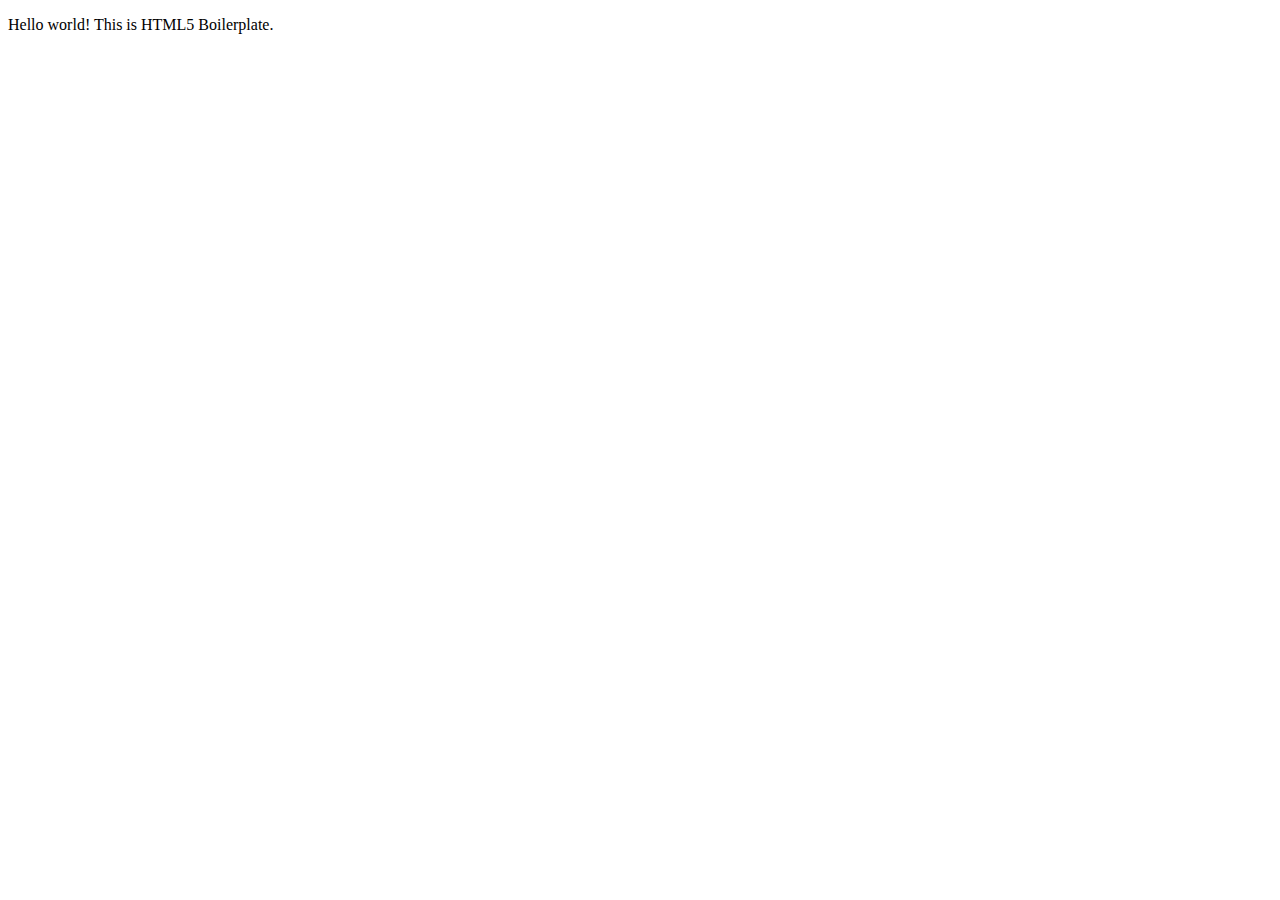
==== about/index.html @ a3511f0e "Added file pages for about and faq and updated link file paths" ====
<!DOCTYPE html>
<html class="no-js" lang="">
  <head>
    <meta charset="utf-8" />
    <title></title>
    <meta name="description" content="" />
    <meta name="viewport" content="width=device-width, initial-scale=1" />

    <meta property="og:title" content="" />
    <meta property="og:type" content="" />
    <meta property="og:url" content="" />
    <meta property="og:image" content="" />

    <link rel="manifest" href="../site.webmanifest" />
    <link rel="apple-touch-icon" href="../icon.png" />
    <!-- Place favicon.ico in the root directory -->

    <link rel="stylesheet" href="../css/normalize.css" />
    <link rel="stylesheet" href="../css/main.css" />

    <meta name="theme-color" content="#fafafa" />
  </head>

  <body>
    <!-- Add your site or application content here -->
    <p>Hello world! This is HTML5 Boilerplate.</p>
    <script src="../js/vendor/modernizr-3.11.2.min.js"></script>
    <script src="../js/plugins.js"></script>
    <script src="../js/main.js"></script>

    <!-- Google Analytics: change UA-XXXXX-Y to be your site's ID. -->
    <script>
      window.ga = function () {
        ga.q.push(arguments);
      };
      ga.q = [];
      ga.l = +new Date();
      ga("create", "UA-XXXXX-Y", "auto");
      ga("set", "anonymizeIp", true);
      ga("set", "transport", "beacon");
      ga("send", "pageview");
    </script>
    <script src="https://www.google-analytics.com/analytics.js" async></script>
  </body>
</html>
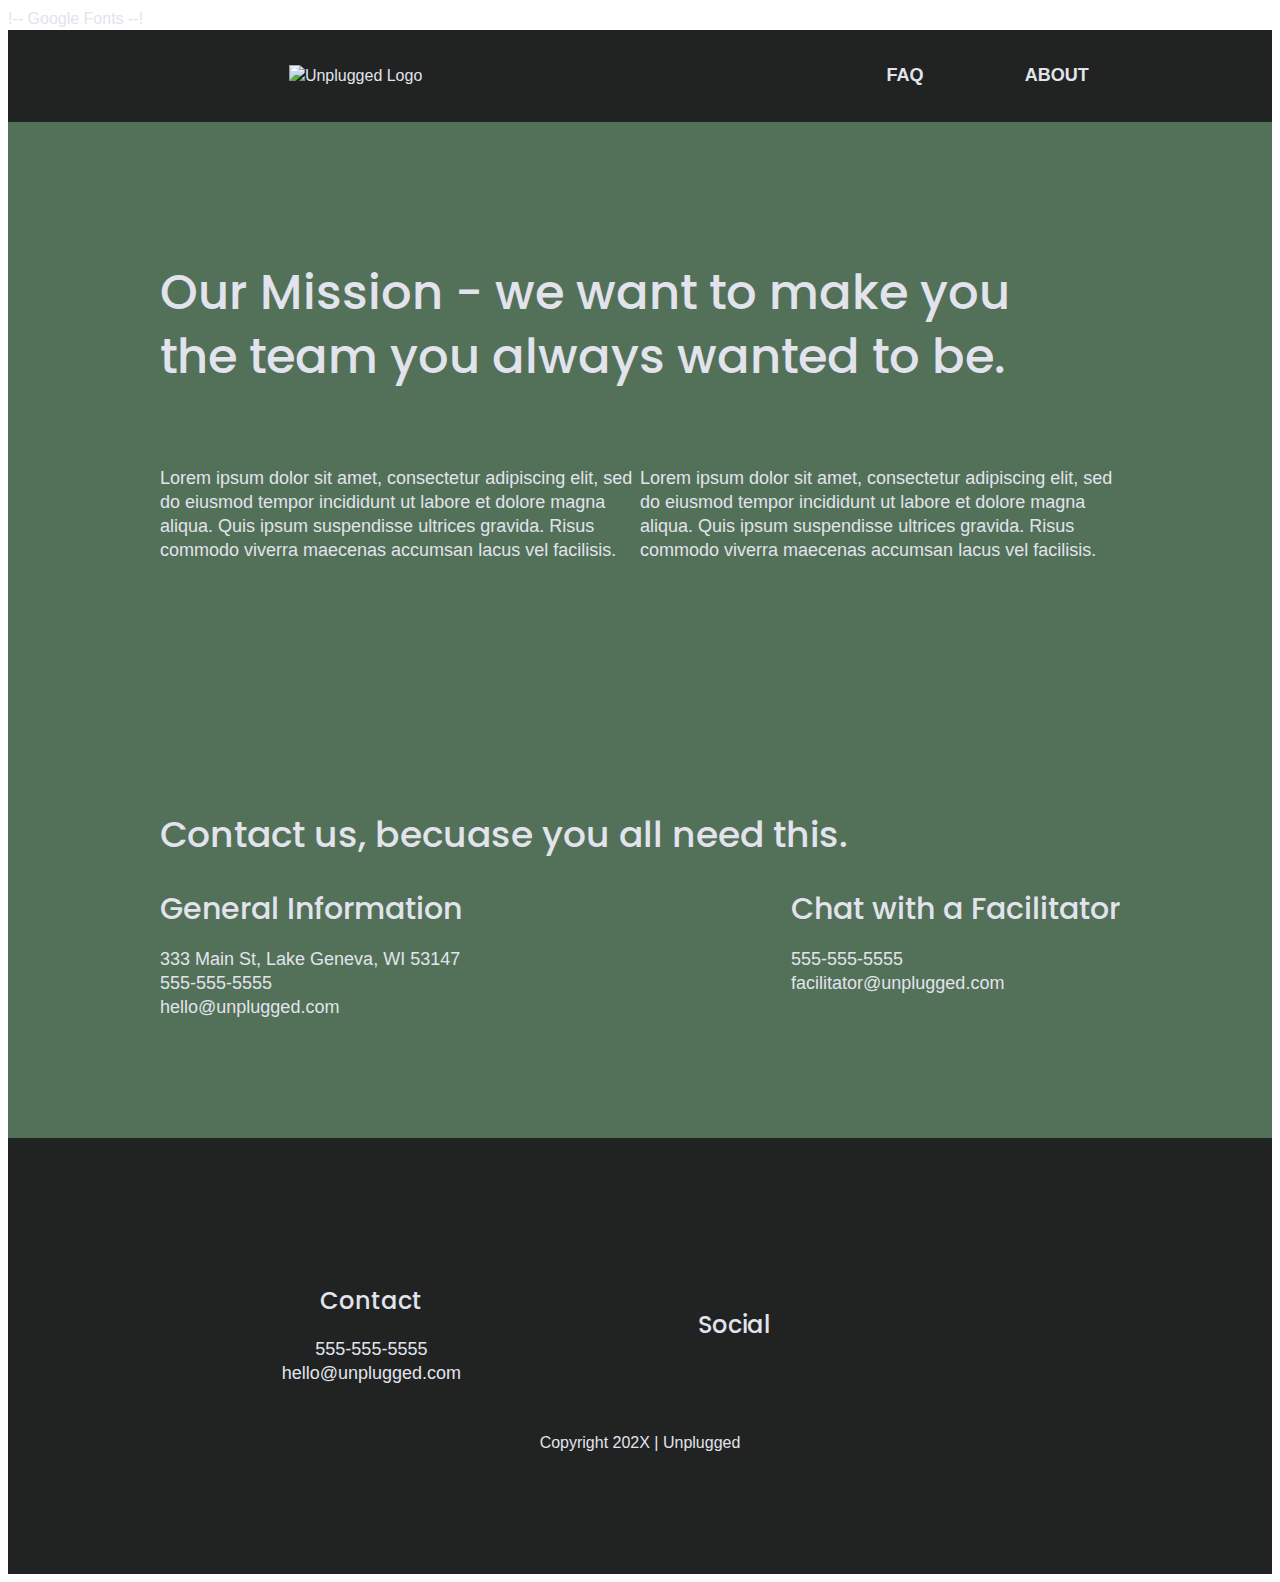
==== commit 3cc4c498: "Added and formatted images and added text styles on other pages" ====
--- a/about/index.html
+++ b/about/index.html
@@ -17,13 +17,116 @@
 
     <link rel="stylesheet" href="../css/normalize.css" />
     <link rel="stylesheet" href="../css/main.css" />
-
+    !-- Google Fonts --!
+    <link href="https://fonts.googleapis.com/css?family=Open+Sans:400,700|Poppins:500,700" rel="stylesheet">
     <meta name="theme-color" content="#fafafa" />
   </head>
 
   <body>
-    <!-- Add your site or application content here -->
-    <p>Hello world! This is HTML5 Boilerplate.</p>
+    <!-- CODE SHELL -->
+    
+<header>
+      <section class="content-wrapper">
+        <figure>
+        <a href="../index.html">
+          <img src="../img/unpluggedlogo.png" alt="Unplugged Logo" />
+        </a>
+      </figure>
+        <div class="header-divider"></div>
+        <nav>
+          <ul>
+            <li><a href="../faq/index.html">FAQ</a></li>
+            <li><a href="../index.html">ABOUT</a></li>
+          </ul>
+        </nav>
+      </section>
+    </header>
+
+    <main>
+      <section class="mission">
+        <div class="content-wrapper">
+            <h2>Our Mission - we want to make you the team you always wanted to be.</h2>
+            <div class="mission-content">
+              <p>Lorem ipsum dolor sit amet, consectetur adipiscing elit, sed do eiusmod tempor incididunt ut labore et dolore magna aliqua. Quis ipsum suspendisse ultrices gravida. Risus commodo viverra maecenas accumsan lacus vel facilisis.</p>
+              <p>Lorem ipsum dolor sit amet, consectetur adipiscing elit, sed do eiusmod tempor incididunt ut labore et dolore magna aliqua. Quis ipsum suspendisse ultrices gravida. Risus commodo viverra maecenas accumsan lacus vel facilisis.</p>
+          </div>
+      </section>
+      <!-- Mission Section Ends -->
+      <section class="map">
+          <figure>
+
+          </figure>
+        </div>
+      </section>
+      <!-- Map Section Ends -->
+      <section class="contact-section">
+        <div class="content-wrapper">
+          <h2>Contact us, becuase you all need this.</h2>
+          <div class="contact-content">
+            <div>
+              <h4>General Information</h4>
+              <address>
+                <p>
+                  333 Main St, Lake Geneva, WI 53147</br>
+                  555-555-5555</br>
+                  hello@unplugged.com
+                </p>
+              </address>
+            </div>
+            <div>
+              <h4>Chat with a Facilitator</h4>
+              <address>
+              <p>555-555-5555<br>
+                facilitator@unplugged.com
+              </p>
+            </address>
+          </div>
+          </div>
+      </section>
+    </main>
+
+    <footer>
+      <div class="content-wrapper">
+        <div class="footer-content">
+          <div class="contact">
+            <h4>Contact</h4>
+            <address>
+              <p>
+                555-555-5555 <br />
+                hello@unplugged.com
+              </p>
+            </address>
+          </div>
+          <div class="social">
+            <h4>Social</h4>
+            <p>
+              <a
+                href="https://www.facebook.com"
+                target="_blank"
+                rel="noopener"
+              ></a>
+            </p>
+            <p>
+              <a
+                href="https://www.twitter.com"
+                target="_blank"
+                rel="noopener"
+              ></a>
+            </p>
+            <p>
+              <a
+                href="https://www.instagram.com"
+                target="_blank"
+                rel="noopener"
+              ></a>
+            </p>
+          </div>
+          <div class="copyright">Copyright 202X | Unplugged</div>
+        </div>
+      </div>
+    </footer>
+
+    <!-- CODE SHELL ENDS -->
     <script src="../js/vendor/modernizr-3.11.2.min.js"></script>
     <script src="../js/plugins.js"></script>
     <script src="../js/main.js"></script>
--- a/css/main.css
+++ b/css/main.css
@@ -0,0 +1,781 @@
+/*! HTML5 Boilerplate v8.0.0 | MIT License | https://html5boilerplate.com/ */
+
+/* main.css 2.1.0 | MIT License | https://github.com/h5bp/main.css#readme */
+/*
+ * What follows is the result of much research on cross-browser styling.
+ * Credit left inline and big thanks to Nicolas Gallagher, Jonathan Neal,
+ * Kroc Camen, and the H5BP dev community and team.
+ */
+
+/* ==========================================================================
+   Base styles: opinionated defaults
+   ========================================================================== */
+
+html {
+  color: #222;
+  font-size: 1em;
+  line-height: 1.4;
+}
+
+/*
+ * Remove text-shadow in selection highlight:
+ * https://twitter.com/miketaylr/status/12228805301
+ *
+ * Vendor-prefixed and regular ::selection selectors cannot be combined:
+ * https://stackoverflow.com/a/16982510/7133471
+ *
+ * Customize the background color to match your design.
+ */
+
+::-moz-selection {
+  background: #b3d4fc;
+  text-shadow: none;
+}
+
+::selection {
+  background: #b3d4fc;
+  text-shadow: none;
+}
+
+/*
+ * A better looking default horizontal rule
+ */
+
+hr {
+  display: block;
+  height: 1px;
+  border: 0;
+  border-top: 1px solid #ccc;
+  margin: 1em 0;
+  padding: 0;
+}
+
+/*
+ * Remove the gap between audio, canvas, iframes,
+ * images, videos and the bottom of their containers:
+ * https://github.com/h5bp/html5-boilerplate/issues/440
+ */
+
+audio,
+canvas,
+iframe,
+img,
+svg,
+video {
+  vertical-align: middle;
+}
+
+/*
+ * Remove default fieldset styles.
+ */
+
+fieldset {
+  border: 0;
+  margin: 0;
+  padding: 0;
+}
+
+/*
+ * Allow only vertical resizing of textareas.
+ */
+
+textarea {
+  resize: vertical;
+}
+
+/* ==========================================================================
+   Author's custom styles
+   ========================================================================== */
+/* --------------------- General  Styles ------------------- */
+html {
+  font-size: 16px;
+}
+
+body {
+  font-family: "open-sans", sans-serif;
+  font-size: 1em;
+  color: #e2e3ed;
+  text-align: left;
+}
+
+ul,
+ol {
+  list-style: none;
+}
+
+a {
+  color: #e2e3ed;
+  text-decoration: none;
+}
+
+h2 {
+  font-family: "poppins", sans-serif;
+  font-size: 1.875em;
+  font-weight: 500;
+}
+
+h3,
+h4 {
+  font-family: "poppins", sans-serif;
+  font-size: 1.125em;
+  font-weight: 500;
+  margin: 0;
+}
+
+p {
+  font-size: 0.875em;
+  line-height: 1.285em;
+}
+
+img {
+  width: 100%;
+}
+
+figure {
+  margin: 0;
+}
+
+address {
+  font-style: normal;
+}
+
+.content-wrapper {
+  margin: 50px 0;
+  width: 90%;
+}
+/* --------------------- Mobile Styles ------------------- */
+/* ----- Base Header - Footer Styles ----- */
+header,
+footer {
+  display: flex;
+  justify-content: center;
+  align-items: center;
+  flex-flow: row wrap;
+  width: 100%;
+  background: #202322;
+}
+/* ----- Base Header Styles ----- */
+header {
+  padding: 15px 0;
+}
+
+header .content-wrapper {
+  display: flex;
+  justify-content: center;
+  align-items: center;
+  flex-flow: row wrap;
+  margin: 0;
+}
+
+header figure {
+  width: 60%;
+  display: flex;
+  justify-content: center;
+  align-items: center;
+}
+.header-divider {
+  width: 100%;
+  margin: 10px 0 20px 0;
+  height: 2px;
+  background: #3a3a3a;
+}
+header nav {
+  display: flex;
+  justify-content: space-around;
+  align-items: center;
+  flex-flow: row wrap;
+  width: 60%;
+  padding: 0;
+}
+header nav ul {
+  display: flex;
+  justify-content: space-around;
+  list-style: none;
+  padding: 0;
+  margin: 0;
+  width: 100%;
+}
+header nav ul li {
+  padding: 0 10%;
+  font-size: 1.125em;
+  font-weight: bold;
+}
+/* ----- Footer Styles ------ */
+footer {
+  flex-direction: column;
+  text-align: center;
+}
+footer .content-wrapper {
+  width: 55%;
+}
+footer p {
+  margin: 0;
+}
+footer h4 {
+  padding: 20px 0;
+}
+footer .social {
+  display: flex;
+  justify-content: space-around;
+  align-items: center;
+  padding: 50px 0;
+}
+
+footer .social p {
+  display: flex;
+  justify-content: center;
+  align-items: center;
+}
+footer .copyright {
+  padding: 20px 0;
+}
+/* ----- Main Styles - homepage ------ */
+.hero-area {
+  display: flex;
+  justify-content: center;
+  flex-flow: row wrap;
+  background: url(../img/unplugged-retreat.jpg) no-repeat;
+  background-position: center;
+  background-size: cover;
+  height: 500px;
+}
+
+.hero-area h1 {
+  font-size: 2.25em;
+  font-family: "poppins", Helvetica, Arial, sans-serif;
+  font-weight: 500;
+  line-height: 1.2;
+}
+
+aside {
+  display: flex;
+  justify-content: center;
+  align-items: center;
+  flex-flow: row wrap;
+  background: #527158;
+}
+
+aside .form-description {
+  margin-bottom: 30px;
+}
+
+input[type="text"] {
+  box-sizing: border-box;
+  width: 100%;
+  color: #2a423a;
+  font-style: italic;
+  padding: 1em;
+}
+
+input[type="button"] {
+  width: 100%;
+  padding: 20px 0;
+  margin-top: 20px;
+  background-color: #2a423a;
+  font-family: "Poppins", Helvetica, Arial, sans-serif;
+  font-weight: 500;
+  font-size: 1.125em;
+  color: #e2e3ed;
+  border: none;
+  text-align: center;
+  text-transform: uppercase;
+}
+
+aside h3 {
+  padding: 20px 0;
+}
+aside input {
+  padding: 1em;
+  margin: 20px 0;
+}
+
+.features {
+  display: flex;
+  justify-content: center;
+  flex-flow: row wrap;
+  background: url(../img/unplugged-retreat-features.jpg) no-repeat;
+  background-position: center;
+  background-size: cover;
+}
+.features h2 {
+  margin: 0;
+  padding-bottom: 60px;
+}
+
+.features article {
+  width: 63%;
+  padding: 30px 0;
+}
+
+.feature-items {
+  display: flex;
+  justify-content: center;
+  align-items: center;
+  flex-flow: row wrap;
+}
+
+.features p {
+  margin: 0;
+  text-align: center;
+}
+
+.feature-icon {
+  padding-bottom: 40px;
+}
+.reviews {
+  display: flex;
+  justify-content: center;
+  flex-flow: row wrap;
+  background: #2a423a;
+}
+.reviews h2 {
+  margin-bottom: 40px;
+  line-height: 1;
+}
+
+.reviews h3 {
+  margin: 20px 0;
+}
+.reviews article figure {
+  width: 100%;
+  display: flex;
+  justify-content: center;
+  align-items: center;
+}
+/* ----- Main Styles - About page ----- */
+.mission {
+  display: flex;
+  flex-flow: row wrap;
+  justify-content: center;
+  align-items: center;
+  background: #527158;
+}
+.contact-section {
+  display: flex;
+  justify-content: center;
+  align-items: center;
+  flex-flow: row wrap;
+  background: #527158;
+}
+/* ------ Main Styles - faq page ------ */
+.faq {
+  display: flex;
+  flex-flow: row wrap;
+  justify-content: center;
+  align-items: center;
+  background: #527158;
+}
+.faq .content-wrapper {
+  display: flex;
+  flex-flow: row wrap;
+  align-items: center;
+  justify-content: center;
+}
+
+/* ==========================================================================
+   Helper classes
+   ========================================================================== */
+
+/*
+ * Hide visually and from screen readers
+ */
+
+.hidden,
+[hidden] {
+  display: none !important;
+}
+
+/*
+ * Hide only visually, but have it available for screen readers:
+ * https://snook.ca/archives/html_and_css/hiding-content-for-accessibility
+ *
+ * 1. For long content, line feeds are not interpreted as spaces and small width
+ *    causes content to wrap 1 word per line:
+ *    https://medium.com/@jessebeach/beware-smushed-off-screen-accessible-text-5952a4c2cbfe
+ */
+
+.sr-only {
+  border: 0;
+  clip: rect(0, 0, 0, 0);
+  height: 1px;
+  margin: -1px;
+  overflow: hidden;
+  padding: 0;
+  position: absolute;
+  white-space: nowrap;
+  width: 1px;
+  /* 1 */
+}
+
+/*
+ * Extends the .sr-only class to allow the element
+ * to be focusable when navigated to via the keyboard:
+ * https://www.drupal.org/node/897638
+ */
+
+.sr-only.focusable:active,
+.sr-only.focusable:focus {
+  clip: auto;
+  height: auto;
+  margin: 0;
+  overflow: visible;
+  position: static;
+  white-space: inherit;
+  width: auto;
+}
+
+/*
+ * Hide visually and from screen readers, but maintain layout
+ */
+
+.invisible {
+  visibility: hidden;
+}
+
+/*
+ * Clearfix: contain floats
+ *
+ * For modern browsers
+ * 1. The space content is one way to avoid an Opera bug when the
+ *    `contenteditable` attribute is included anywhere else in the document.
+ *    Otherwise it causes space to appear at the top and bottom of elements
+ *    that receive the `clearfix` class.
+ * 2. The use of `table` rather than `block` is only necessary if using
+ *    `:before` to contain the top-margins of child elements.
+ */
+
+.clearfix::before,
+.clearfix::after {
+  content: " ";
+  display: table;
+}
+
+.clearfix::after {
+  clear: both;
+}
+
+/***************************** Tablet Styles ********************************/
+@media only screen and (min-width: 768px) {
+  /* ---- General Styles ---- */
+  h1 {
+    font-size: 3em;
+    line-height: 1;
+  }
+
+  h2 {
+    font-size: 2.25em;
+    line-height: 1.33;
+  }
+
+  h3 {
+    font-size: 1.5em;
+    line-height: 1.25;
+  }
+
+  footer h4,
+  .contact h4 {
+    font-size: 1.5em;
+  }
+
+  .faq h4,
+  .faq p {
+    line-height: 1.125em;
+  }
+
+  .content-wrapper {
+    width: 640px;
+    margin: 100px 0;
+  }
+
+  /* ---- Header Styles ---- */
+  header {
+    justify-content: space-around;
+    padding: 33px 0;
+  }
+
+  header .content-wrapper {
+    width: 100%;
+    justify-content: space-around;
+  }
+
+  header figure {
+    width: 30%;
+    display: flex;
+    justify-content: center;
+    align-items: center;
+  }
+
+  header nav {
+    width: 20%;
+  }
+
+  header nav ul {
+    justify-content: space-between;
+  }
+
+  .header-divider {
+    display: none;
+  }
+  /* ---- Main Styles - Homepage ---- */
+  aside .content-wrapper {
+    margin: 50px 0;
+    display: flex;
+    justify-content: space-between;
+    align-items: flex-start;
+    flex-flow: row wrap;
+  }
+
+  .form-description,
+  .form {
+    width: 40%;
+    margin: 0;
+  }
+
+  .features .content-wrapper h2 {
+    padding-bottom: 20px;
+  }
+
+  .features article {
+    display: flex;
+    justify-content: center;
+    align-items: center;
+    flex-flow: column wrap;
+    flex-basis: 50%;
+  }
+
+  .features .features-item-description {
+    width: 50%;
+  }
+
+  .feature-icon {
+    padding-bottom: 30px;
+  }
+  .reviews article {
+    display: flex;
+    justify-content: space-between;
+  }
+  .reviews article figure {
+    width: 47%;
+  }
+  .featured-review {
+    width: 49%;
+  }
+
+  /* ---- Footer ---- */
+  footer .content-wrapper {
+    width: 85%;
+    margin: 100px 0;
+  }
+
+  .footer-content {
+    display: flex;
+    justify-content: space-around;
+    align-items: center;
+    flex-flow: row wrap;
+  }
+
+  footer .contact {
+    margin-bottom: 0;
+    width: 50%;
+  }
+
+  footer .social {
+    margin-bottom: 0;
+    width: 50%;
+  }
+
+  footer .contact .h4 {
+    padding-bottom: 40px;
+  }
+
+  .copyright {
+    width: 33%;
+  }
+
+  /* ------ Main Styles - faq page ------ */
+  .faq-content {
+    flex-basis: 45%;
+  }
+  .faq .content-wrapper {
+    justify-content: space-between;
+  }
+  .faq h2 {
+    width: 100%;
+  }
+  /* ----- Main Styles - about page ------ */
+  .mission-content {
+    display: flex;
+    justify-content: space-between;
+    align-items: center;
+    padding-top: 20px;
+  }
+
+  mission-content p {
+    width: 45%;
+  }
+
+  .contact-section .content-wrapper h2 {
+    width: 80%;
+  }
+
+  .contact-content {
+    display: flex;
+    justify-content: space-between;
+    align-items: flex-start;
+  }
+}
+/******************************* Desktop Styles ****************************/
+@media only screen and (min-width: 1200px) {
+  /* ---- General Styles ---- */
+  .content-wrapper {
+    width: 960px;
+  }
+
+  h1 {
+    font-size: 3.75em;
+  }
+
+  h2 {
+    font-size: 2.25em;
+  }
+
+  h3,
+  h4 {
+    font-size: 1.875em;
+  }
+
+  p {
+    font-size: 1.125em;
+    line-height: 1.33;
+  }
+
+  /* ---- Main Styles - Homepage ---- */
+  .hero-area h1 {
+    width: 70%;
+    height: 600px;
+  }
+
+  aside .content-wrapper {
+    justify-content: space-around;
+  }
+
+  .form-description,
+  .form {
+    width: 30%;
+  }
+
+  .features h2 {
+    width: 90%;
+  }
+
+  .feature-items {
+    justify-content: space-around;
+  }
+  .features article {
+    width: 20%;
+    flex-basis: 30%;
+    margin: 0;
+  }
+
+  .reviews h2 {
+    margin: 0 0 50px 0;
+  }
+
+  .featured-review {
+    width: 43%;
+  }
+}
+
+/* ----- Main Styles - faq page ------ */
+.faq h2 {
+  width: 100%;
+  font-size: 3em;
+}
+.faq h4,
+.faq p {
+  font-size: 1.125em;
+  line-height: 1;
+}
+/* ----- Main Styles - about page ------ */
+.mission h2 {
+  font-size: 3em;
+}
+
+.mission h2,
+.contact-section .content-wrapper h2 {
+  width: 95%;
+}
+/* ==========================================================================
+   Print styles.
+   Inlined to avoid the additional HTTP request:
+   https://www.phpied.com/delay-loading-your-print-css/
+   ========================================================================== */
+
+@media print {
+  *,
+  *::before,
+  *::after {
+    background: #fff !important;
+    color: #000 !important;
+    /* Black prints faster */
+    box-shadow: none !important;
+    text-shadow: none !important;
+  }
+
+  a,
+  a:visited {
+    text-decoration: underline;
+  }
+
+  a[href]::after {
+    content: " (" attr(href) ")";
+  }
+
+  abbr[title]::after {
+    content: " (" attr(title) ")";
+  }
+
+  /*
+   * Don't show links that are fragment identifiers,
+   * or use the `javascript:` pseudo protocol
+   */
+  a[href^="#"]::after,
+  a[href^="javascript:"]::after {
+    content: "";
+  }
+
+  pre {
+    white-space: pre-wrap !important;
+  }
+
+  pre,
+  blockquote {
+    border: 1px solid #999;
+    page-break-inside: avoid;
+  }
+
+  /*
+   * Printing Tables:
+   * https://web.archive.org/web/20180815150934/http://css-discuss.incutio.com/wiki/Printing_Tables
+   */
+  thead {
+    display: table-header-group;
+  }
+
+  tr,
+  img {
+    page-break-inside: avoid;
+  }
+
+  p,
+  h2,
+  h3 {
+    orphans: 3;
+    widows: 3;
+  }
+
+  h2,
+  h3 {
+    page-break-after: avoid;
+  }
+}
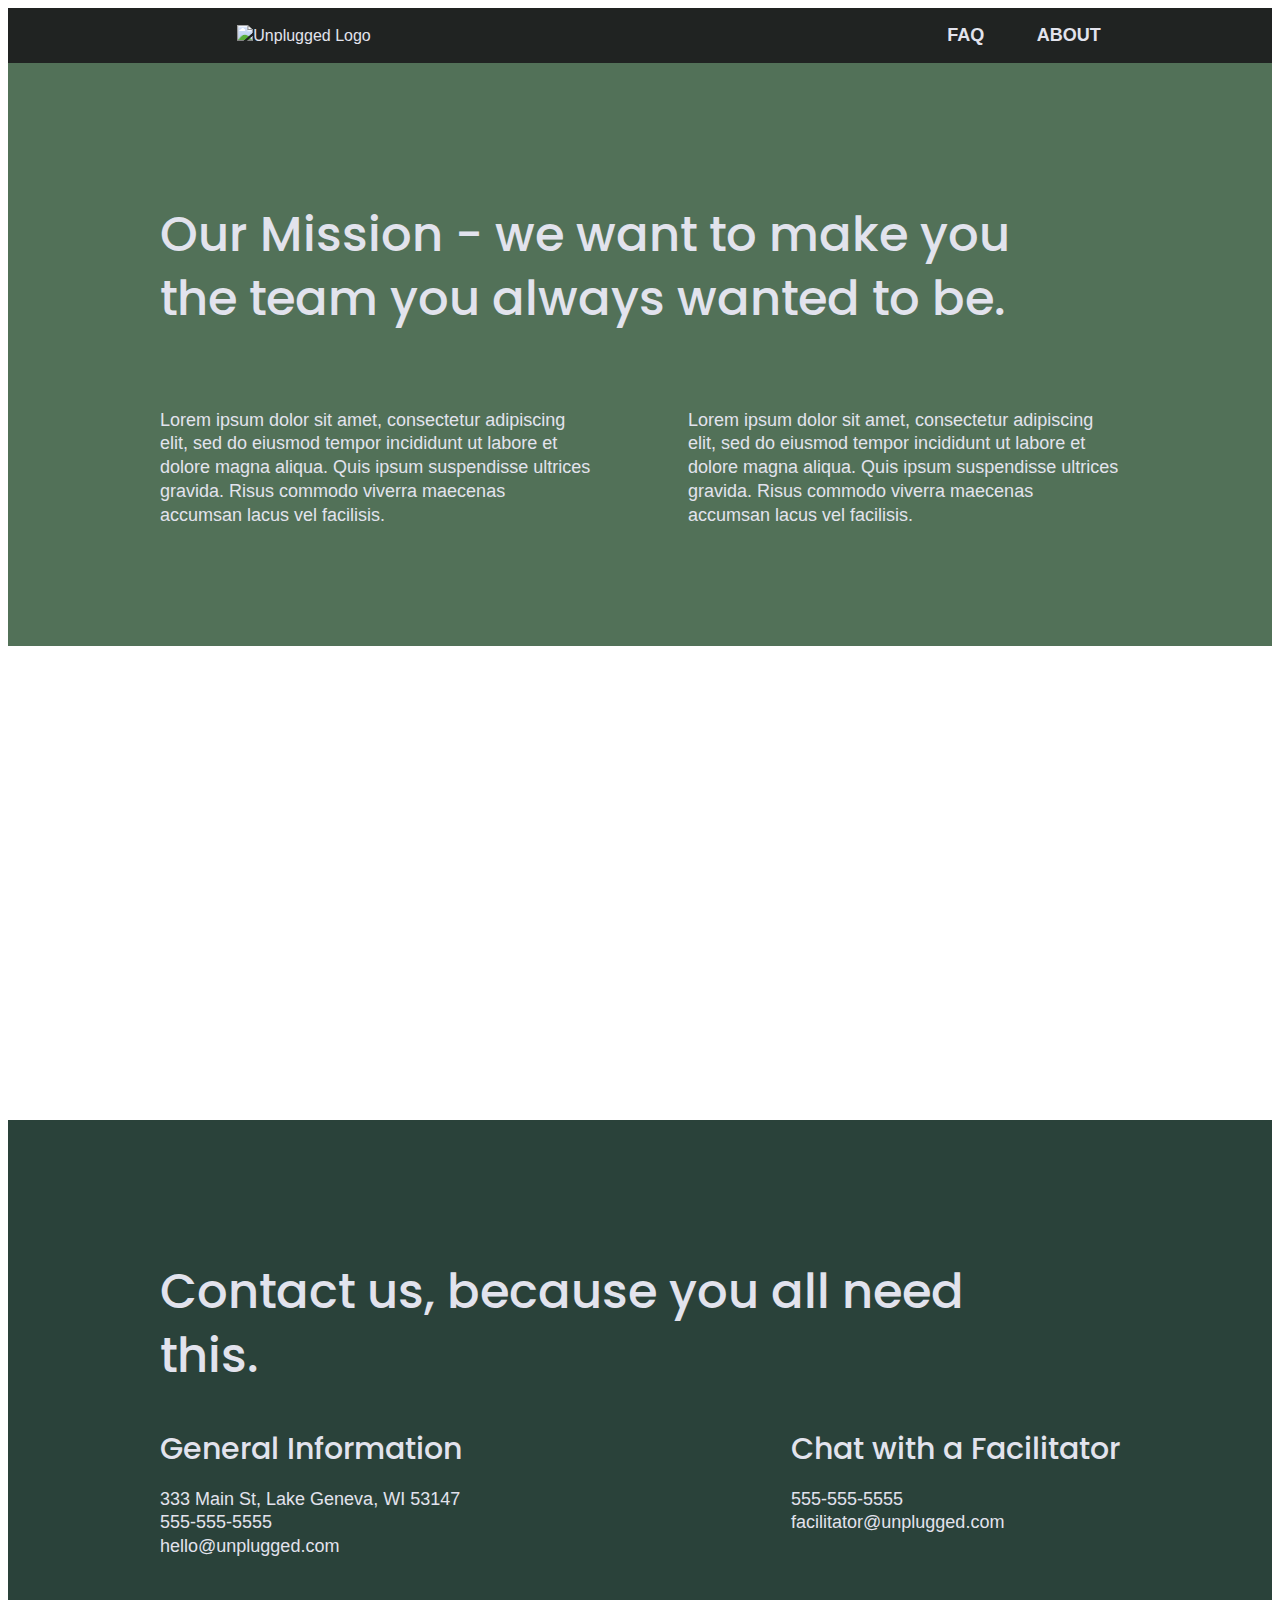
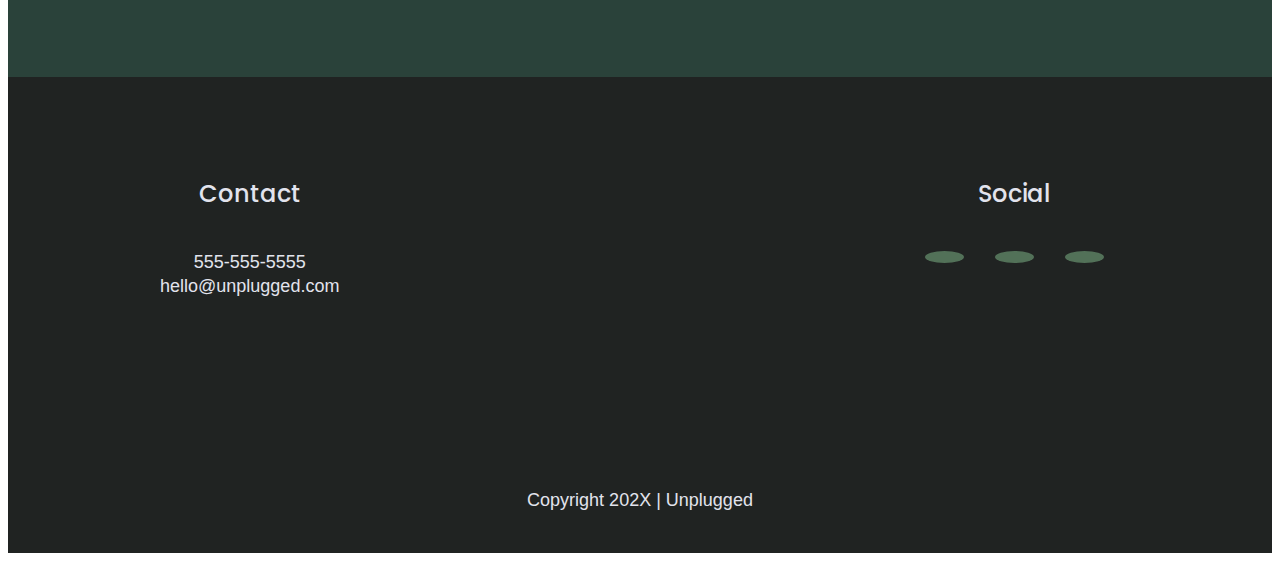
==== commit 6fd75461: "Updated header and footer sizing to be the same as design docs" ====
--- a/about/index.html
+++ b/about/index.html
@@ -17,7 +17,9 @@
 
     <link rel="stylesheet" href="../css/normalize.css" />
     <link rel="stylesheet" href="../css/main.css" />
-    !-- Google Fonts --!
+        <!-- FontAwesome Icons-->
+    <script src="https://kit.fontawesome.com/7bb8c48d91.js" crossorigin="anonymous"></script>
+    <!-- Google Fonts -->
     <link href="https://fonts.googleapis.com/css?family=Open+Sans:400,700|Poppins:500,700" rel="stylesheet">
     <meta name="theme-color" content="#fafafa" />
   </head>
@@ -54,14 +56,15 @@
       <!-- Mission Section Ends -->
       <section class="map">
           <figure>
-
+            <iframe src="https://www.google.com/maps/embed?pb=!1m18!1m12!1m3!1d2937.24653542958!2d-88.42092302403668!3d42.59251257117226!2m3!1f0!2f0!3f0!3m2!1i1024!2i768!4f13.1!3m3!1m2!1s0x88058bc6e142ea55%3A0xfa4a44e1259ef755!2s333%20Main%20St%2C%20Lake%20Geneva%2C%20WI%2053147%2C%20USA!5e0!3m2!1sen!2str!4v1682619125611!5m2!1sen!2str"
+             width="600" height="450" style="border:0;" allowfullscreen="" loading="lazy" 
+             referrerpolicy="no-referrer-when-downgrade"></iframe>
           </figure>
-        </div>
       </section>
       <!-- Map Section Ends -->
       <section class="contact-section">
         <div class="content-wrapper">
-          <h2>Contact us, becuase you all need this.</h2>
+          <h2>Contact us, because you all need this.</h2>
           <div class="contact-content">
             <div>
               <h4>General Information</h4>
@@ -85,7 +88,7 @@
       </section>
     </main>
 
-    <footer>
+<footer>
       <div class="content-wrapper">
         <div class="footer-content">
           <div class="contact">
@@ -99,31 +102,35 @@
           </div>
           <div class="social">
             <h4>Social</h4>
+            <div class="social-icons">
             <p>
               <a
                 href="https://www.facebook.com"
                 target="_blank"
                 rel="noopener"
-              ></a>
+              ><i class="fab fa-facebook-f"></i></a>
             </p>
             <p>
               <a
                 href="https://www.twitter.com"
                 target="_blank"
                 rel="noopener"
-              ></a>
+              ><i class="fab fa-twitter"></i></a>
             </p>
             <p>
               <a
                 href="https://www.instagram.com"
                 target="_blank"
                 rel="noopener"
-              ></a>
+              ><i class="fab fa-instagram"></i></a>
             </p>
           </div>
-          <div class="copyright">Copyright 202X | Unplugged</div>
+          </div> 
         </div>
-      </div>
+         </div>
+          <div class="copyright">
+            <p>Copyright 202X | Unplugged</p>
+          </div>
     </footer>
 
     <!-- CODE SHELL ENDS -->
--- a/css/main.css
+++ b/css/main.css
@@ -159,19 +159,18 @@
   padding: 15px 0;
 }
 
-header .content-wrapper {
-  display: flex;
-  justify-content: center;
-  align-items: center;
-  flex-flow: row wrap;
-  margin: 0;
-}
-
 header figure {
   width: 60%;
   display: flex;
   justify-content: center;
   align-items: center;
+  flex-flow: row wrap;
+}
+header .content-wrapper {
+  margin: 15px 0;
+  display: flex;
+  justify-content: center;
+  flex-flow: row wrap;
 }
 .header-divider {
   width: 100%;
@@ -179,6 +178,7 @@
   height: 2px;
   background: #3a3a3a;
 }
+
 header nav {
   display: flex;
   justify-content: space-around;
@@ -205,8 +205,16 @@
   flex-direction: column;
   text-align: center;
 }
+
 footer .content-wrapper {
-  width: 55%;
+  margin: 100px 0;
+  display: flex;
+  justify-content: center;
+  align-items: center;
+}
+
+footer .footer-content {
+  width: 60%;
 }
 footer p {
   margin: 0;
@@ -214,11 +222,15 @@
 footer h4 {
   padding: 20px 0;
 }
-footer .social {
+
+footer .contact {
+  padding-bottom: 50px;
+}
+
+footer .social-icons {
   display: flex;
   justify-content: space-around;
   align-items: center;
-  padding: 50px 0;
 }
 
 footer .social p {
@@ -226,6 +238,15 @@
   justify-content: center;
   align-items: center;
 }
+
+footer .social-icons p {
+  background: #527158;
+  font-size: 1.3125em;
+  width: 21px;
+  padding: 6px 9px;
+  border-radius: 100%;
+}
+
 footer .copyright {
   padding: 20px 0;
 }
@@ -237,7 +258,7 @@
   background: url(../img/unplugged-retreat.jpg) no-repeat;
   background-position: center;
   background-size: cover;
-  height: 500px;
+  min-height: 500px;
 }
 
 .hero-area h1 {
@@ -255,6 +276,9 @@
   background: #527158;
 }
 
+aside p {
+  margin: 0;
+}
 aside .form-description {
   margin-bottom: 30px;
 }
@@ -265,6 +289,7 @@
   color: #2a423a;
   font-style: italic;
   padding: 1em;
+  margin-bottom: 20px;
 }
 
 input[type="button"] {
@@ -284,10 +309,6 @@
 aside h3 {
   padding: 20px 0;
 }
-aside input {
-  padding: 1em;
-  margin: 20px 0;
-}
 
 .features {
   display: flex;
@@ -319,6 +340,10 @@
   text-align: center;
 }
 
+.features i {
+  font-size: 3.75em;
+}
+
 .feature-icon {
   padding-bottom: 40px;
 }
@@ -328,48 +353,80 @@
   flex-flow: row wrap;
   background: #2a423a;
 }
+
 .reviews h2 {
+  margin: 0 0 40px 0;
+  line-height: 1;
+}
+
+.reviews h3 {
+  margin: 20px 0;
+  width: 55%;
+}
+
+.reviews article figure {
+  width: 100%;
+  display: flex;
+  justify-content: center;
+  align-items: center;
+}
+/* ----- Main Styles - About page ----- */
+.mission {
+  display: flex;
+  flex-flow: row wrap;
+  justify-content: center;
+  align-items: center;
+  background: #527158;
+}
+.map figure {
+  height: 0;
+  padding-bottom: 125%;
+  overflow: hidden;
+  position: relative;
+}
+
+.map iframe {
+  width: 100%;
+  height: 100%;
+  position: absolute;
+  top: 0;
+  left: 0;
+}
+.contact-section {
+  display: flex;
+  justify-content: center;
+  align-items: center;
+  flex-flow: row wrap;
+  background: #2a423a;
+}
+/* ------ Main Styles - faq page ------ */
+.faq {
+  display: flex;
+  flex-flow: row wrap;
+  justify-content: center;
+  align-items: center;
+  background: #527158;
+}
+.faq .content-wrapper {
+  display: flex;
+  flex-flow: row wrap;
+  align-items: center;
+  justify-content: center;
+  margin: 50px 0 0 0;
+}
+
+.faq h2 {
   margin-bottom: 40px;
   line-height: 1;
-}
-
-.reviews h3 {
-  margin: 20px 0;
-}
-.reviews article figure {
-  width: 100%;
-  display: flex;
-  justify-content: center;
-  align-items: center;
-}
-/* ----- Main Styles - About page ----- */
-.mission {
-  display: flex;
-  flex-flow: row wrap;
-  justify-content: center;
-  align-items: center;
-  background: #527158;
-}
-.contact-section {
-  display: flex;
-  justify-content: center;
-  align-items: center;
-  flex-flow: row wrap;
-  background: #527158;
-}
-/* ------ Main Styles - faq page ------ */
-.faq {
-  display: flex;
-  flex-flow: row wrap;
-  justify-content: center;
-  align-items: center;
-  background: #527158;
-}
-.faq .content-wrapper {
-  display: flex;
-  flex-flow: row wrap;
-  align-items: center;
-  justify-content: center;
+  font-size: 1.5em;
+}
+
+.faq-content {
+  margin-bottom: 50px;
+}
+
+.faq-content h4 {
+  line-height: 1.333;
 }
 
 /* ==========================================================================
@@ -457,10 +514,6 @@
 /***************************** Tablet Styles ********************************/
 @media only screen and (min-width: 768px) {
   /* ---- General Styles ---- */
-  h1 {
-    font-size: 3em;
-    line-height: 1;
-  }
 
   h2 {
     font-size: 2.25em;
@@ -475,11 +528,6 @@
   footer h4,
   .contact h4 {
     font-size: 1.5em;
-  }
-
-  .faq h4,
-  .faq p {
-    line-height: 1.125em;
   }
 
   .content-wrapper {
@@ -494,15 +542,15 @@
   }
 
   header .content-wrapper {
-    width: 100%;
-    justify-content: space-around;
+    justify-content: space-between;
+    display: flex;
+    align-items: center;
+    flex-flow: row wrap;
+    margin: 0;
   }
 
   header figure {
     width: 30%;
-    display: flex;
-    justify-content: center;
-    align-items: center;
   }
 
   header nav {
@@ -517,6 +565,21 @@
     display: none;
   }
   /* ---- Main Styles - Homepage ---- */
+  header {
+    justify-content: space-around;
+    padding: 15px 0;
+  }
+
+  .hero-area {
+    min-height: 600px;
+  }
+
+  .hero-area h1 {
+    font-size: 3em;
+    line-height: 1;
+    margin: 0;
+  }
+
   aside .content-wrapper {
     margin: 50px 0;
     display: flex;
@@ -531,7 +594,7 @@
     margin: 0;
   }
 
-  .features .content-wrapper h2 {
+  .features h2 {
     padding-bottom: 20px;
   }
 
@@ -543,8 +606,8 @@
     flex-basis: 50%;
   }
 
-  .features .features-item-description {
-    width: 50%;
+  .features .feature-description {
+    width: 62%;
   }
 
   .feature-icon {
@@ -554,42 +617,47 @@
     display: flex;
     justify-content: space-between;
   }
+  .reviews h2 {
+    width: 85%;
+  }
+
   .reviews article figure {
     width: 47%;
   }
+
+  .reviews h3 {
+    width: 75%;
+  }
+
   .featured-review {
     width: 49%;
   }
 
   /* ---- Footer ---- */
-  footer .content-wrapper {
-    width: 85%;
-    margin: 100px 0;
-  }
-
-  .footer-content {
+
+  footer .footer-content {
     display: flex;
-    justify-content: space-around;
-    align-items: center;
+    justify-content: space-between;
+    align-items: flex-start;
     flex-flow: row wrap;
+    width: 80%;
   }
 
   footer .contact {
     margin-bottom: 0;
-    width: 50%;
-  }
-
+  }
+
+  footer h4 {
+    padding: 0 0 40px 0;
+    font-size: 1.5em;
+  }
   footer .social {
-    margin-bottom: 0;
-    width: 50%;
-  }
-
-  footer .contact .h4 {
-    padding-bottom: 40px;
+    width: 33%;
   }
 
   .copyright {
-    width: 33%;
+    margin: 20px 0;
+    width: 100%;
   }
 
   /* ------ Main Styles - faq page ------ */
@@ -601,6 +669,10 @@
   }
   .faq h2 {
     width: 100%;
+  }
+  .faq h4,
+  .faq p {
+    line-height: 1.125em;
   }
   /* ----- Main Styles - about page ------ */
   .mission-content {
@@ -610,10 +682,13 @@
     padding-top: 20px;
   }
 
-  mission-content p {
+  .mission-content p {
     width: 45%;
   }
 
+  .map figure {
+    padding-bottom: 45.57%;
+  }
   .contact-section .content-wrapper h2 {
     width: 80%;
   }
@@ -631,10 +706,6 @@
     width: 960px;
   }
 
-  h1 {
-    font-size: 3.75em;
-  }
-
   h2 {
     font-size: 2.25em;
   }
@@ -649,10 +720,14 @@
     line-height: 1.33;
   }
 
+  header {
+    padding: 15px 0;
+  }
+
   /* ---- Main Styles - Homepage ---- */
   .hero-area h1 {
-    width: 70%;
-    height: 600px;
+    width: 80%;
+    font-size: 3.75em;
   }
 
   aside .content-wrapper {
@@ -673,7 +748,7 @@
   }
   .features article {
     width: 20%;
-    flex-basis: 30%;
+    flex-basis: 33%;
     margin: 0;
   }
 
@@ -684,26 +759,39 @@
   .featured-review {
     width: 43%;
   }
-}
-
-/* ----- Main Styles - faq page ------ */
-.faq h2 {
-  width: 100%;
-  font-size: 3em;
-}
-.faq h4,
-.faq p {
-  font-size: 1.125em;
-  line-height: 1;
-}
-/* ----- Main Styles - about page ------ */
-.mission h2 {
-  font-size: 3em;
-}
-
-.mission h2,
-.contact-section .content-wrapper h2 {
-  width: 95%;
+
+  footer .footer-content {
+    width: 100%;
+  }
+
+  footer .social {
+    width: 22%;
+  }
+
+  /* ----- Main Styles - faq page ------ */
+  .faq h2 {
+    width: 100%;
+    font-size: 3em;
+  }
+  .faq h4,
+  .faq p {
+    font-size: 1.125em;
+    line-height: 1;
+  }
+  /* ----- Main Styles - about page ------ */
+  .mission h2,
+  .contact-section .content-wrapper h2 {
+    width: 95%;
+    font-size: 3em;
+  }
+
+  .map figure {
+    padding-bottom: 37.5%;
+  }
+
+  .contact-content h4 {
+    font-size: 1.875em;
+  }
 }
 /* ==========================================================================
    Print styles.
